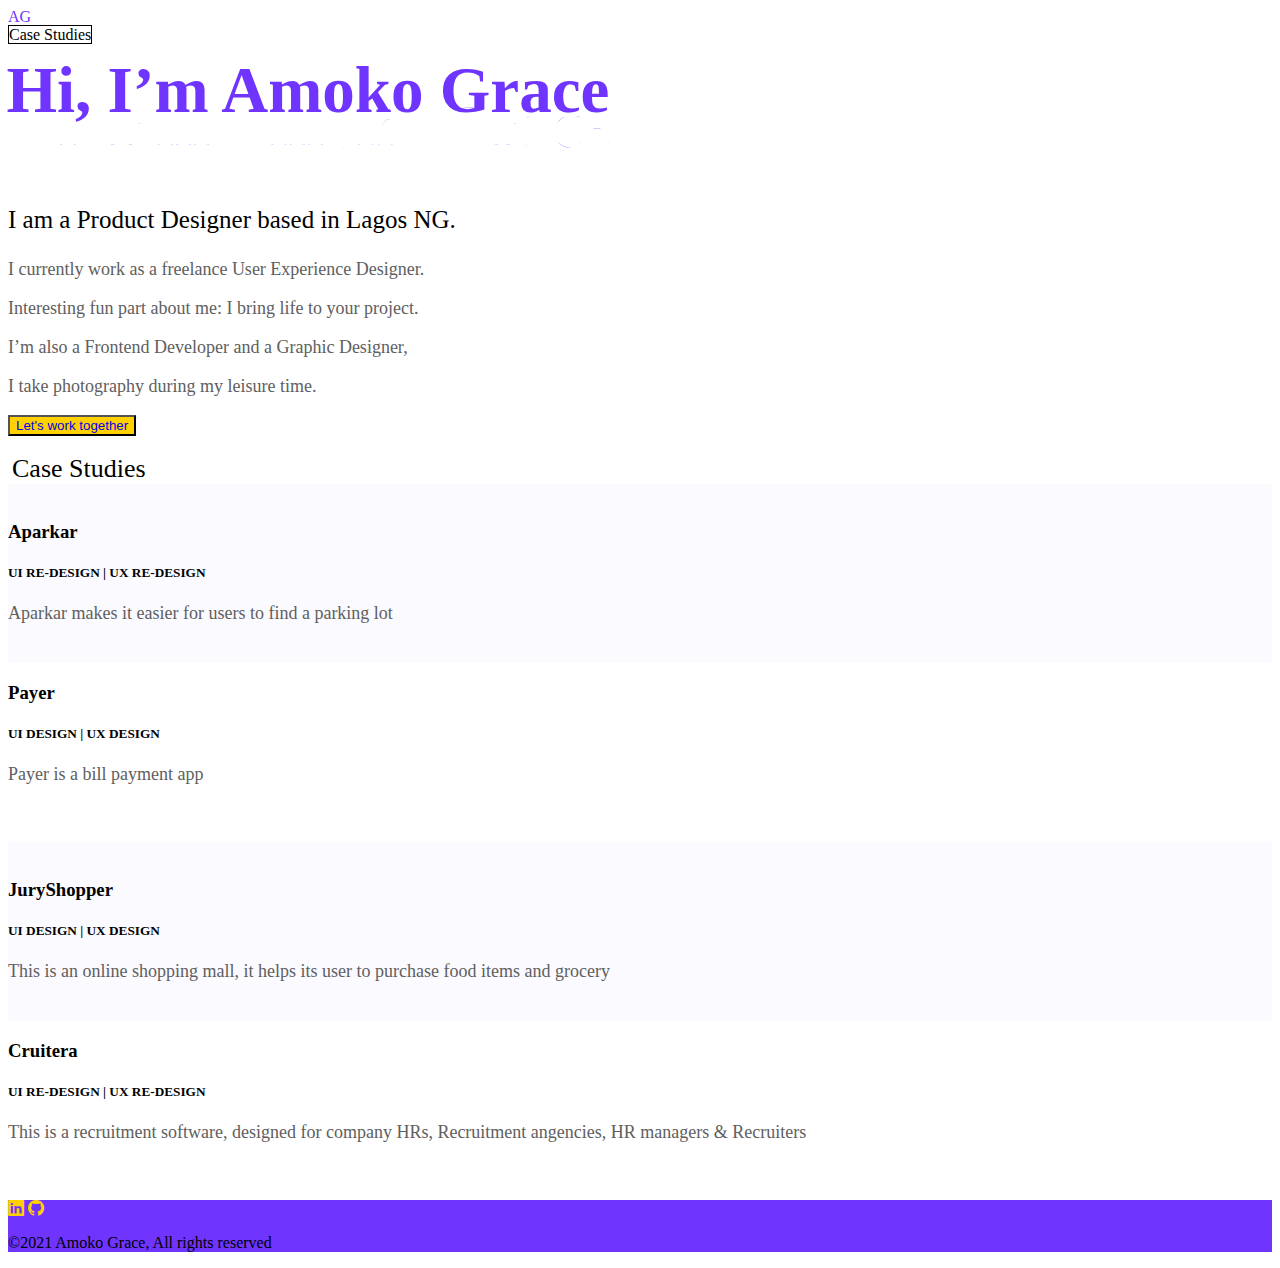
==== index.html @ 30d57f52 "New push" ====
<!DOCTYPE html>
<html lang="en">
<head>
    <meta charset="UTF-8">
    <meta http-equiv="X-UA-Compatible" content="IE=edge">
    <meta name="viewport" content="width=device-width, initial-scale=1.0">
    <title>Amoko Grace Portfolio Website</title>
    <link href="https://cdn.jsdelivr.net/npm/bootstrap@5.0.0-beta2/dist/css/bootstrap.min.css" rel="stylesheet" integrity="sha384-BmbxuPwQa2lc/FVzBcNJ7UAyJxM6wuqIj61tLrc4wSX0szH/Ev+nYRRuWlolflfl" crossorigin="anonymous">
    <script src="https://cdn.jsdelivr.net/npm/bootstrap@5.0.0-beta2/dist/js/bootstrap.bundle.min.js" integrity="sha384-b5kHyXgcpbZJO/tY9Ul7kGkf1S0CWuKcCD38l8YkeH8z8QjE0GmW1gYU5S9FOnJ0" crossorigin="anonymous"></script>
    <link rel="stylesheet" href="./style/style.css">
    <link rel="stylesheet" href="https://unpkg.com/aos@next/dist/aos.css" />
    <link rel="stylesheet" href="https://cdn.jsdelivr.net/npm/bootstrap-icons@1.4.0/font/bootstrap-icons.css">
</head>
<body class="mx-0">
  <nav class="navbar navbar-light bg-transparent container-fluid  pt-3 pb-3">
    <div class="container-fluid">
      <a class="navbar-brand fw-bold" href="#" style="color: #6F34FE;">AG</a>
      <div class="">
        <a class="nav-link active rounded-pill py-2 px-4 fw-bold navBar" aria-current="page" href="#case-study" >Case Studies</a>
      </div>
    </div>
  </nav>
    <!-- <nav class="navbar navbar-expand-lg bg-transparent pt-3 pb-4 mx-0">
        <div class="">
          <a class="navbar-brand logo fw-bold" href="#" style="color: #6F34FE;">AG</a>
          <button class="navbar-toggler" type="button" data-bs-toggle="collapse" data-bs-target="#navbarSupportedContent" aria-controls="navbarSupportedContent" aria-expanded="false" aria-label="Toggle navigation">
            <span class="navbar-toggler-icon"></span>
          </button>
          <ul class="nav nav-pills">
            <li class="nav-item link-nav">
              <a class="nav-link active rounded-pill py-2 px-4 fw-bold navBar" aria-current="page" href="#case-study" >Case Studies</a>
            </li>
            </ul>
        </div>
      </nav> -->
     <div class="">
      <div >
        <div class="px-5 w-100">
          <div class="body-content row py-5">
            <div class="col-md-8 col-sm-12 py-5" >
             <div class=" position-relative intro-name" style="height: auto;">
                <div class="stroke-body">
                  <h1 class="fw-bold type">Hi, I’m Amoko Grace</h1>
                </div>
                <div class="text-purple">
                  <h1 class=" fw-bold type">Hi, I’m Amoko Grace</h1>
                </div>
                <div class="fw-bolder ">
                  <p class='bold-brief fw-bold'>I am a Product Designer based in Lagos NG.</p>
                  
                  <div class="about">
                    <p>I currently work as a freelance User Experience Designer.</p>
                    <p>Interesting fun part about me: I bring life to your project.</p>
                    <p>I’m also a Frontend Developer and a Graphic Designer,</p>
                    <p>I take photography during my leisure time.</p>
                  </div>
                </div>
             </div>
             <div class="py-3">
              <button class="btn rounded-pill py-3 px-4 fw-bold btn-contact"> <a href="https://us1.list-manage.com/contact-form?u=b175cab03697882fd6b59ff93&form_id=35a57c061fcd2e9925990c8412d3bbff" class="text-dark"> Let's work together</a></button>
             </div>
            </div>
            <!-- <div class="col-md-1"></div> -->
            <div class="col-md-4 col-sm-12">
              <img src="./img/pic.png" alt="" class="img-fluid w-100">
            </div>
        </div>
        </div>
      
      <div class="py-5 ">
        <div class="pb-5 px-5" id='case-study'>
          <img src="./img/3.png" alt="" class="img-fluid">
        <span class="fw-bold" style="font-size: 26px;">Case Studies</span>
        </div>
        <div class=" py-5">
         
          <div style="background-color: #FBFAFF;">
              <div class="py-5 container">
                <div class="row" >
                    <div class="col-md-7 col-sm-12">
                     
                        <img src="./img/apark.png" alt="" class="img-fluid " data-aos="fade-right"
                        data-aos-anchor-placement="top-center">
                    </div>
                    <div class="col-md-5 col-sm-12">
                      <h3 class="fw-bold">Aparkar</h3>
                      <h5>UI RE-DESIGN  |  UX RE-DESIGN</h5>
                      <p style="font-size: 18px; color: #606060;">Aparkar makes it easier for users to find a parking lot</p>
                        <div class="py-3 " data-aos="zoom-in-right"  data-aos-delay="350" data-aos-easing="ease-in-out"
                        data-aos-mirror="true"
                        data-aos-once="false"
                        data-aos-anchor-placement="top-center">
                         <a href="aparkar.html"> <button class="btn rounded-pill py-3 px-4 hover-bg" style="background-color: #FFD100;">View Case Study</button></a>
                        </div>
                    </div>
                  </div>
            </div>
          </div>
          <div style="background-color: #fff;">
            <div class="py-5 container">
              <div class="row" >
                  <div class="col-md-7 col-sm-12">
                    <h3 class="fw-bold">Payer</h3>
                    <h5>UI DESIGN  |  UX DESIGN</h5>
                    <p style="font-size: 18px; color: #606060;">Payer is a bill payment app</p>
                      <div class="py-3"  data-aos="zoom-in-right"  data-aos-delay="350" data-aos-easing="ease-in-out"
                      data-aos-mirror="true"
                      data-aos-once="false">
                      <a href="payer.html"> <button class="btn rounded-pill py-3 px-4 hover-bg" style="background-color: #FFD100;">View Case Study</button></a>
                      </div>
                  </div>
                  <div class="col-md-5 col-sm-12">
                    <img src="./img/pay.png" alt="" class="img-fluid " data-aos="fade-left"
                    data-aos-anchor-placement="top-center">
                </div>
                </div>
          </div>
        </div>
        <div style="background-color: #FBFAFF;">
          <div class="py-5 container">
            <div class="row" >
              <div class="col-md-6 col-sm-12">
                <img src="./img/18.svg" alt="" class="img-fluid" data-aos="fade-left"
                    data-aos-anchor-placement="top-center">
              </div>
              <div class="col-md-2 col-sm-12"></div>
              <div class="col-md-4 col-sm-12">
                <h3 class="fw-bold">JuryShopper</h3>
                <h5>UI DESIGN  |  UX DESIGN</h5>
                <p style="font-size: 18px; color: #606060;">This is an online shopping mall, it helps its user to purchase food items and grocery</p>
                  <div class="py-3" data-aos="zoom-in-right"  data-aos-delay="350" data-aos-easing="ease-in-out"
                  data-aos-mirror="true"
                  data-aos-once="false"
                  data-aos-anchor-placement="top-center">
                   <a href="#"> <button class="btn rounded-pill py-3 px-4 hover-bg" style="background-color: #FFD100;">Coming soon</button></a>
                  </div>
              </div>
            </div>
        </div>
      </div>
      <div>
        <div class="py-5 container">
          <div class="row" >
           
            <div class="col-md-4 col-sm-12">
              <h3 class="fw-bold">Cruitera</h3>
              <h5>UI RE-DESIGN  |  UX RE-DESIGN</h5>
              <p style="font-size: 18px; color: #606060;">This is a recruitment software, designed for company HRs, Recruitment angencies, HR managers & Recruiters</p>
                <div class="py-3" data-aos="zoom-in-right"  data-aos-delay="350" data-aos-easing="ease-in-out"
                data-aos-mirror="true"
                data-aos-once="false"
                data-aos-anchor-placement="top-center">
                 <a href="#"> <button class="btn rounded-pill py-3 px-4 hover-bg" style="background-color: #FFD100;">Coming soon</button></a>
                </div>
            </div>
            <div class="col-md-2 col-sm-12"></div>
            <div class="col-md-6 col-sm-12">
              <img src="./img/frame-2.svg" alt="" class="img-fluid ">
            </div>
          </div>
      </div>
    </div>
        </div>
      </div>
      </div>
     
     </div>
    <footer>
      <div class="w-100 footer " >
       <div class="container">
        <div class="py-2 m-0">
          <div class="text-center" > 
            <a href="https://www.linkedin.com/in/amoko-grace/" style="color: #FFD100 !important;"> <i class="bi bi-linkedin fs-5"></i></a>
            <a href="#" class="px-3" style="color: #FFD100 !important;"> <i class="bi bi-github"></i></a>
            <a href="https://dribbble.com/omoologo_designz" class="" style="color: #FFD100 !important;" ><i class="fab fa-dribbble"></i></a>
          </div>
          <p class="text-center text-white pt-2 fw-bold" >©2021 Amoko Grace, All rights reserved </p>
         
         
         </div>
       </div>
      </div>
    </footer>
     <script src="https://unpkg.com/aos@next/dist/aos.js"></script>
     <script>
       AOS.init();
     </script>
</body>
</html>
---- style/style.css ----
@font-face {
  font-family: myFirstFont;
  src: url(../sofiapro/Fonts/sofiapro-light.otf);
}
body {
    font-family: myFirstFont !important;
    overflow-x: hidden !important
}
.navBar {
  /* padding: 10px 20px; */
  background-color: transparent !important; 
  color: #000 !important; 
  border: 1px solid black !important;
}
/* .navBar:hover {
  padding: 10px 20px !important;
  background-color: #000 !important; 
  color: #fff !important; 
  border: none !important;
} */
.bg-contact {
  background-color: #FFD100;
  width: 123px;
  border-radius: 30px;
}
/* .pad {
  padding-left: 60px;
  padding-right: -60px;
} */
.bg-contact a {
  color: #000;
}
.body-content  {
  /* padding-top: 80px; */
}
.body-content .text-purple {
  position: absolute;
  top:1%;
  left: .5%;
}
.footer {
  background-color: #6F34FE !important;;
}
.body-content h1 {
  font-size: 65px;
  /* font-weight: bold; */
  color: #6F34FE !important;
}
.body-content .stroke-body {
  -webkit-text-fill-color: white; /* Will override color (regardless of order) */
  -webkit-text-stroke-width: .005px;
 -webkit-text-stroke-color: #6F34FE !important;
  /* position: absolute; */
  /* bottom: %; */
  /* top: 10%; */
 
}


.type {
  /* border-right: 5px solid lightblue; */
  white-space: nowrap;
  overflow: hidden;
  animation: typing 2.5s steps(25, end),
             blink 1s step-end infinite;
}

@keyframes typing {
  0% {
    width: 1ch;
  }
  100% {
    width: 100%;
  }
}

@keyframes blink {
  from, to {
    border-color: transparent;
  }
  50% {
    border-color: transparent;
  }
}
.img-desktop {
 background: url(./img/console.png);
 width: 100%;
 height: auto;
 padding: 210px  ;
 background-position: center;
 background-repeat: no-repeat;
 background-size: contain;
}
.hover-bg:hover{
 font-weight: bold;
}
a {
  text-decoration: none;
}
a:hover {
  text-decoration: none;
}
.btn-contact:hover {
  box-shadow: 0px 16px 24px rgba(255, 209, 0, 0.25);
}
.btn-contact {
  background-color: #FFD100;
}
.btn:hover {
  outline: none !important;
}
.btn:focus {
  outline: none !important; 
}
.about p{
  font-size: 18px; 
  color: #606060;
}
.bold-brief {
  font-size: 25px;
}
@media only screen and (max-width: 1024px) {
  .about p {
    font-size: 14px; 

  }
  .bold-brief {
    /* font-size: 22px; */
  }
  .body-content h1 {
    font-size: 45px
  }
}
@media only screen and (max-width: 768px) {
  .about p {
    font-size: 12px; 

  }
  .stroke-body {
    /* display: none !important; */
  }
  .bold-brief {
    font-size: 20px;
  }
  .body-content h1 {
    font-size: 30px
  }
}
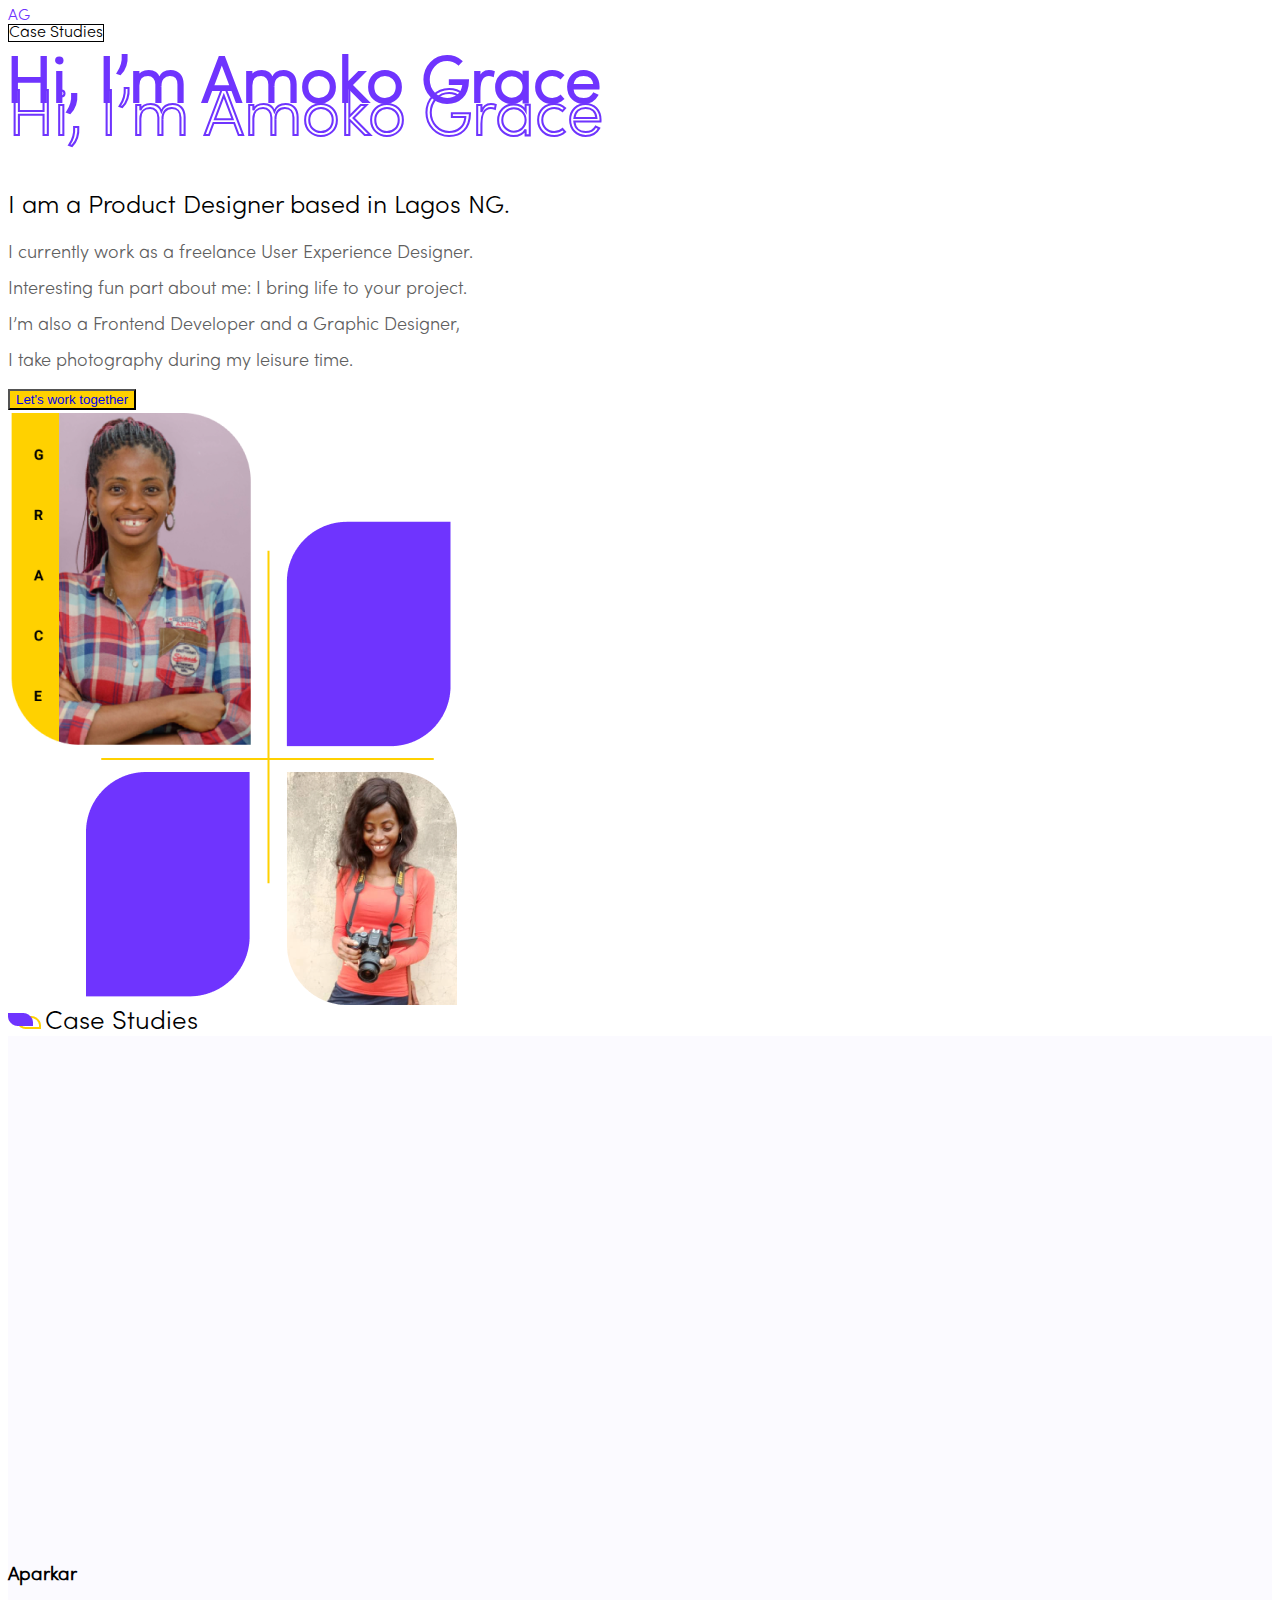
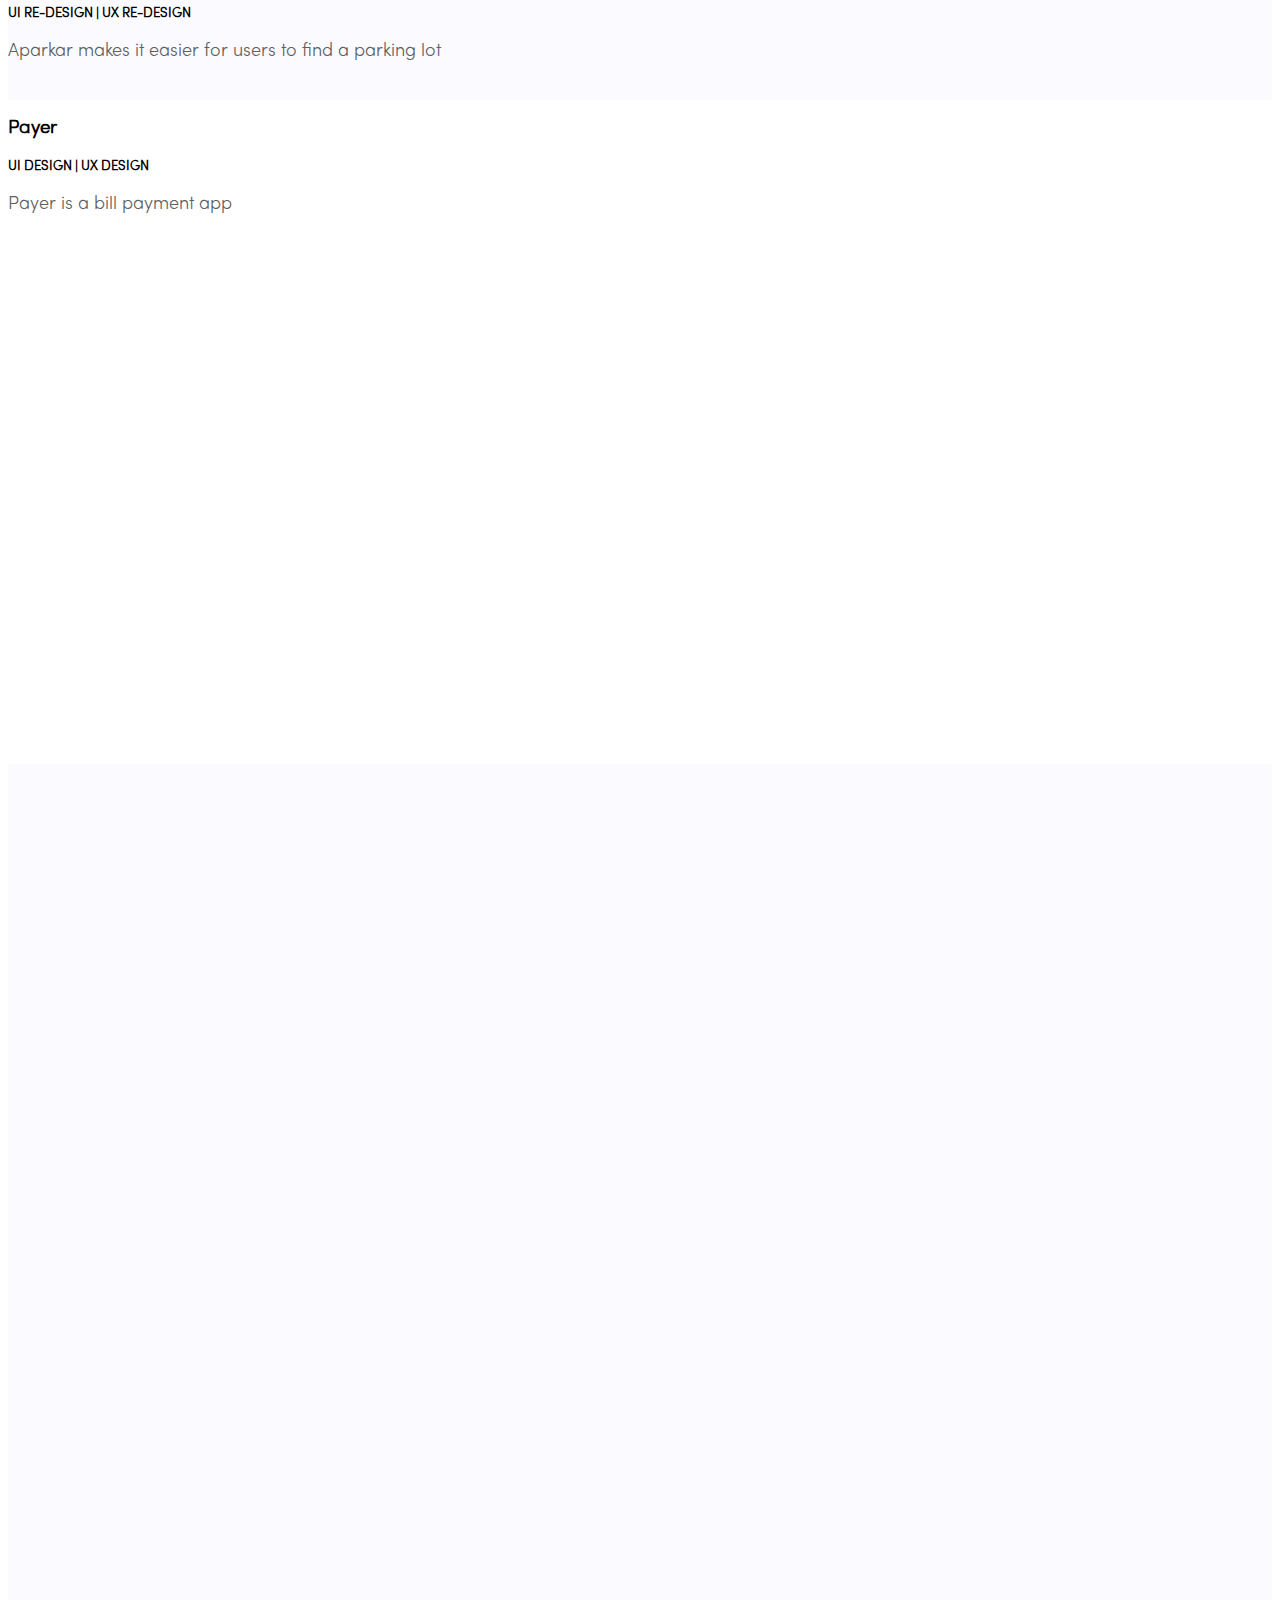
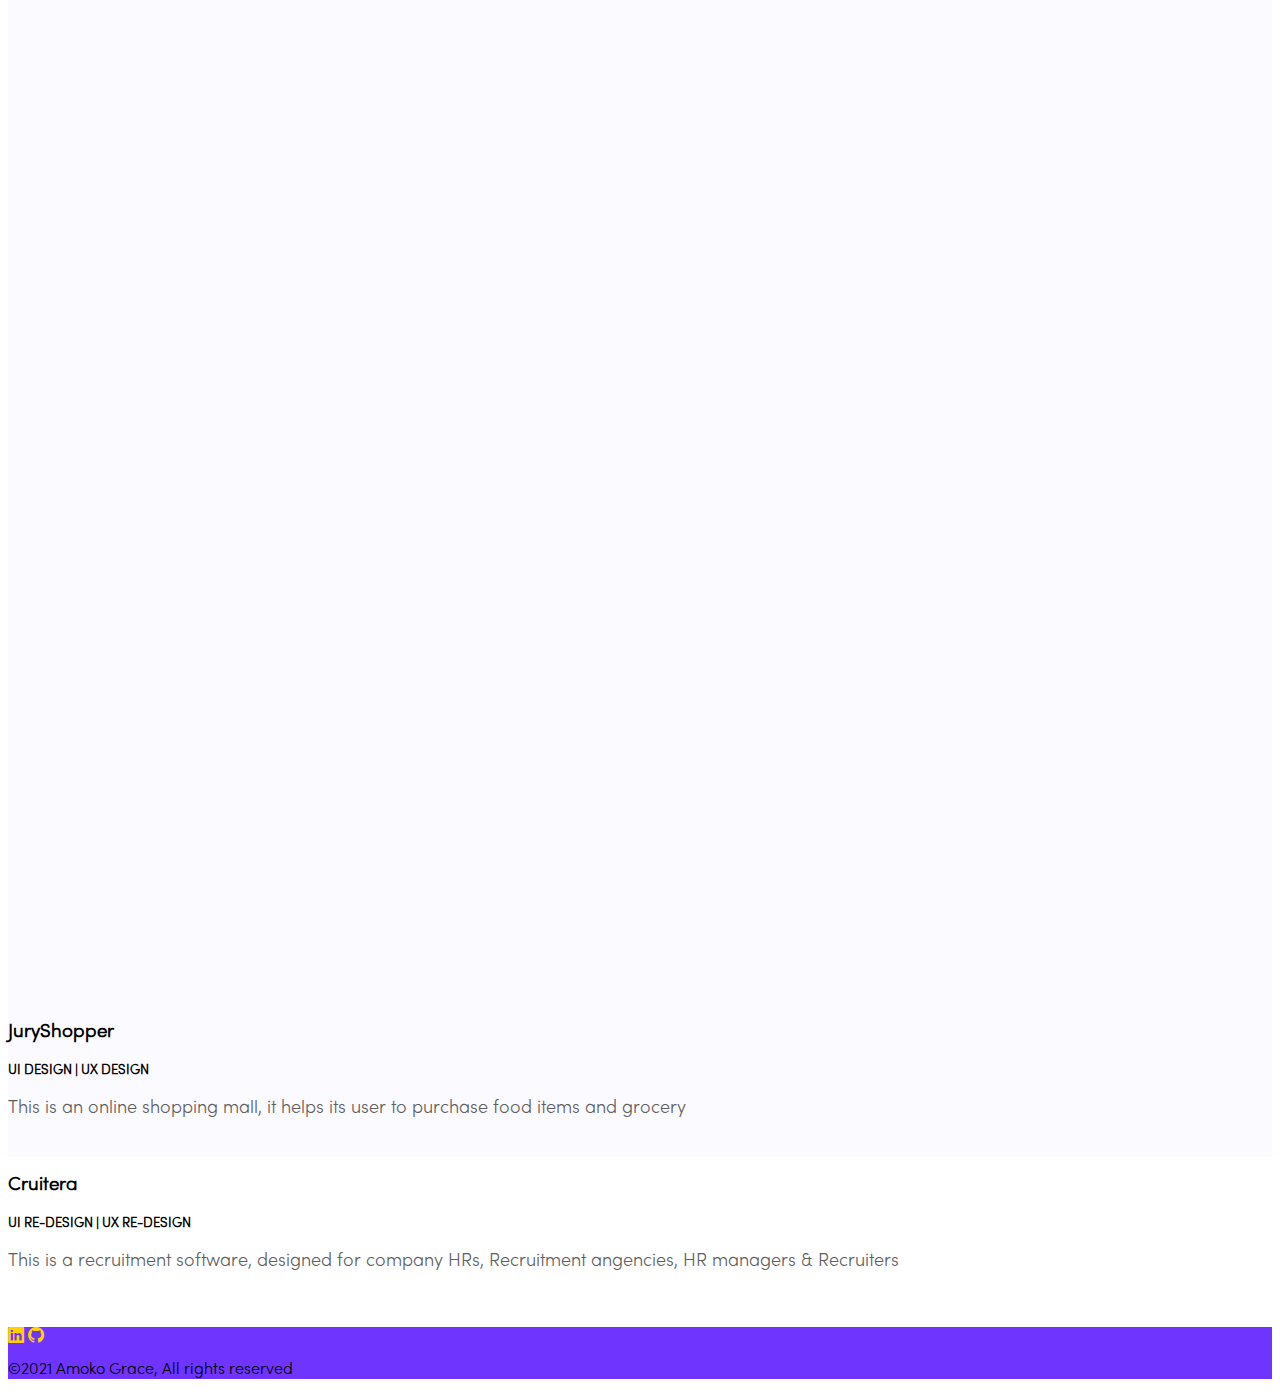
==== commit 00661891: "New push" ====
--- a/index.html
+++ b/index.html
@@ -10,6 +10,7 @@
     <link rel="stylesheet" href="./style/style.css">
     <link rel="stylesheet" href="https://unpkg.com/aos@next/dist/aos.css" />
     <link rel="stylesheet" href="https://cdn.jsdelivr.net/npm/bootstrap-icons@1.4.0/font/bootstrap-icons.css">
+    <script src="https://kit.fontawesome.com/df08a79330.js" crossorigin="anonymous"></script>
 </head>
 <body class="mx-0">
   <nav class="navbar navbar-light bg-transparent container-fluid  pt-3 pb-3">
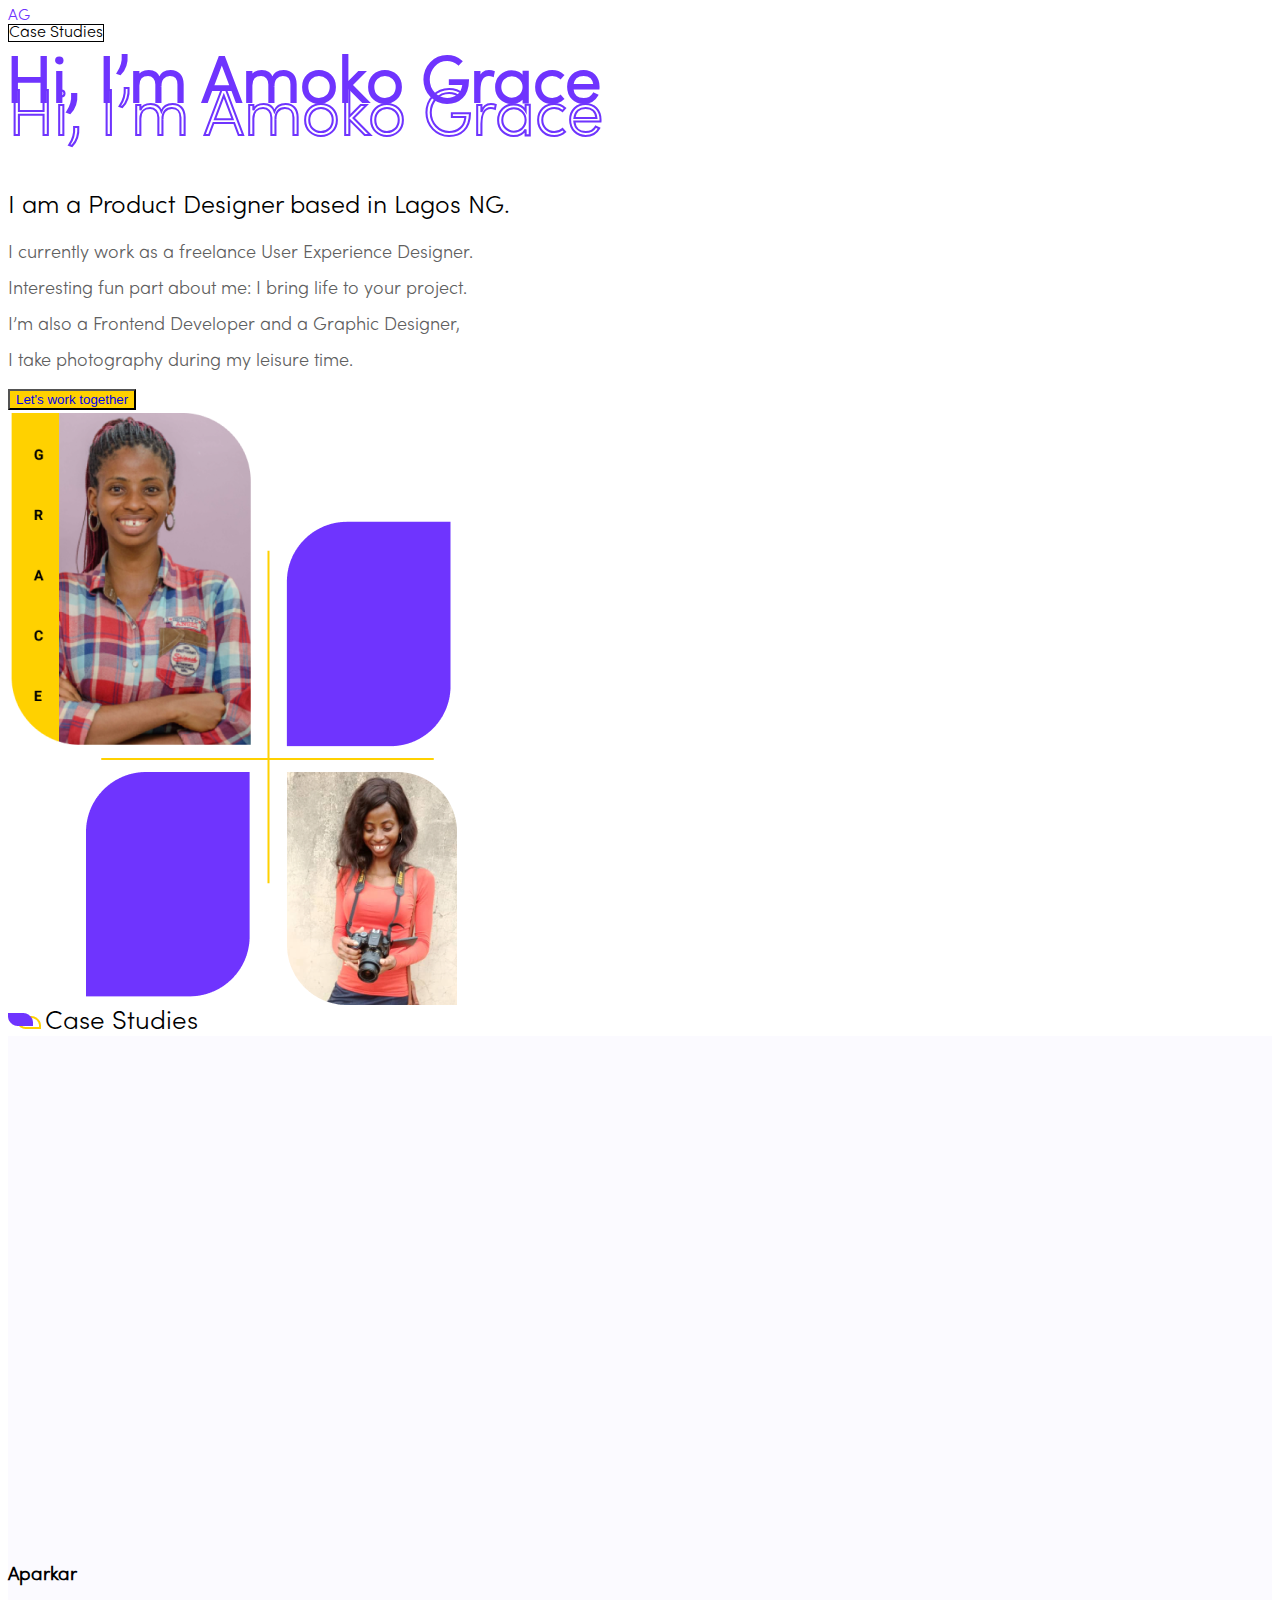
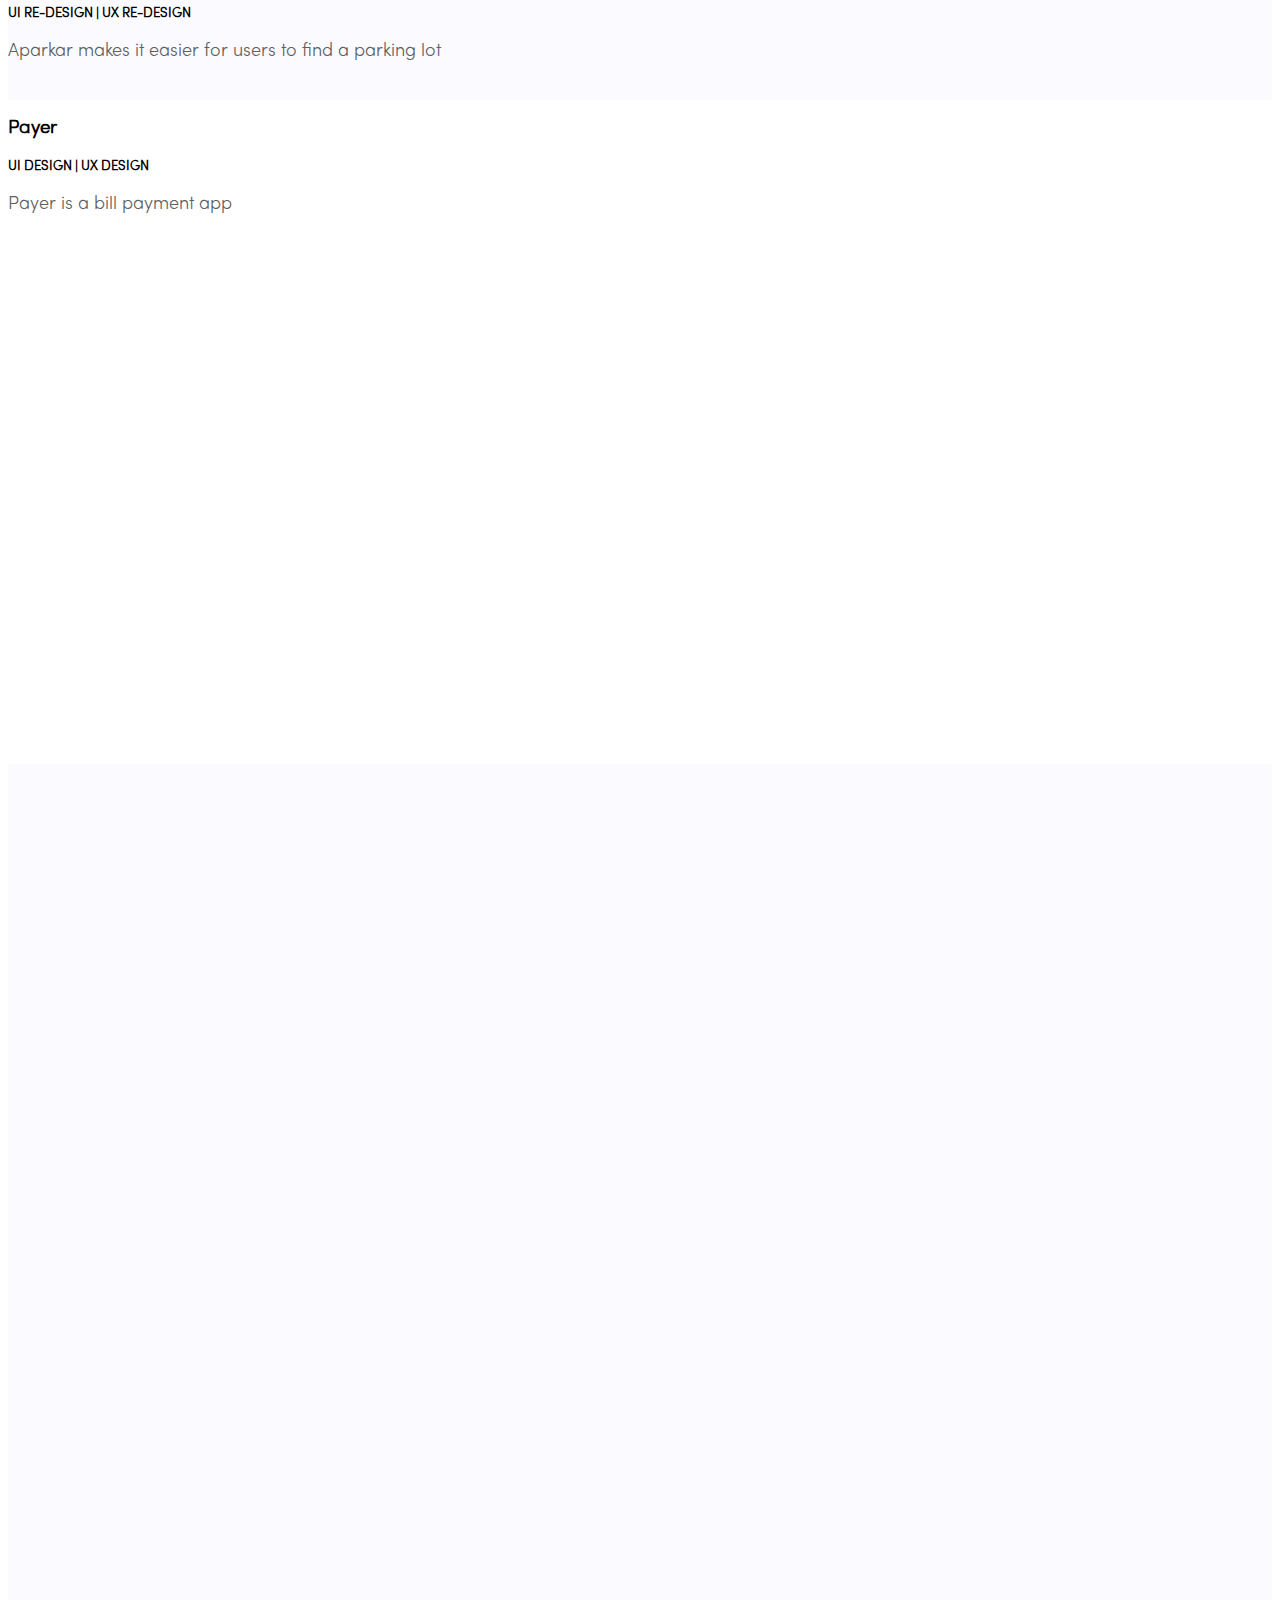
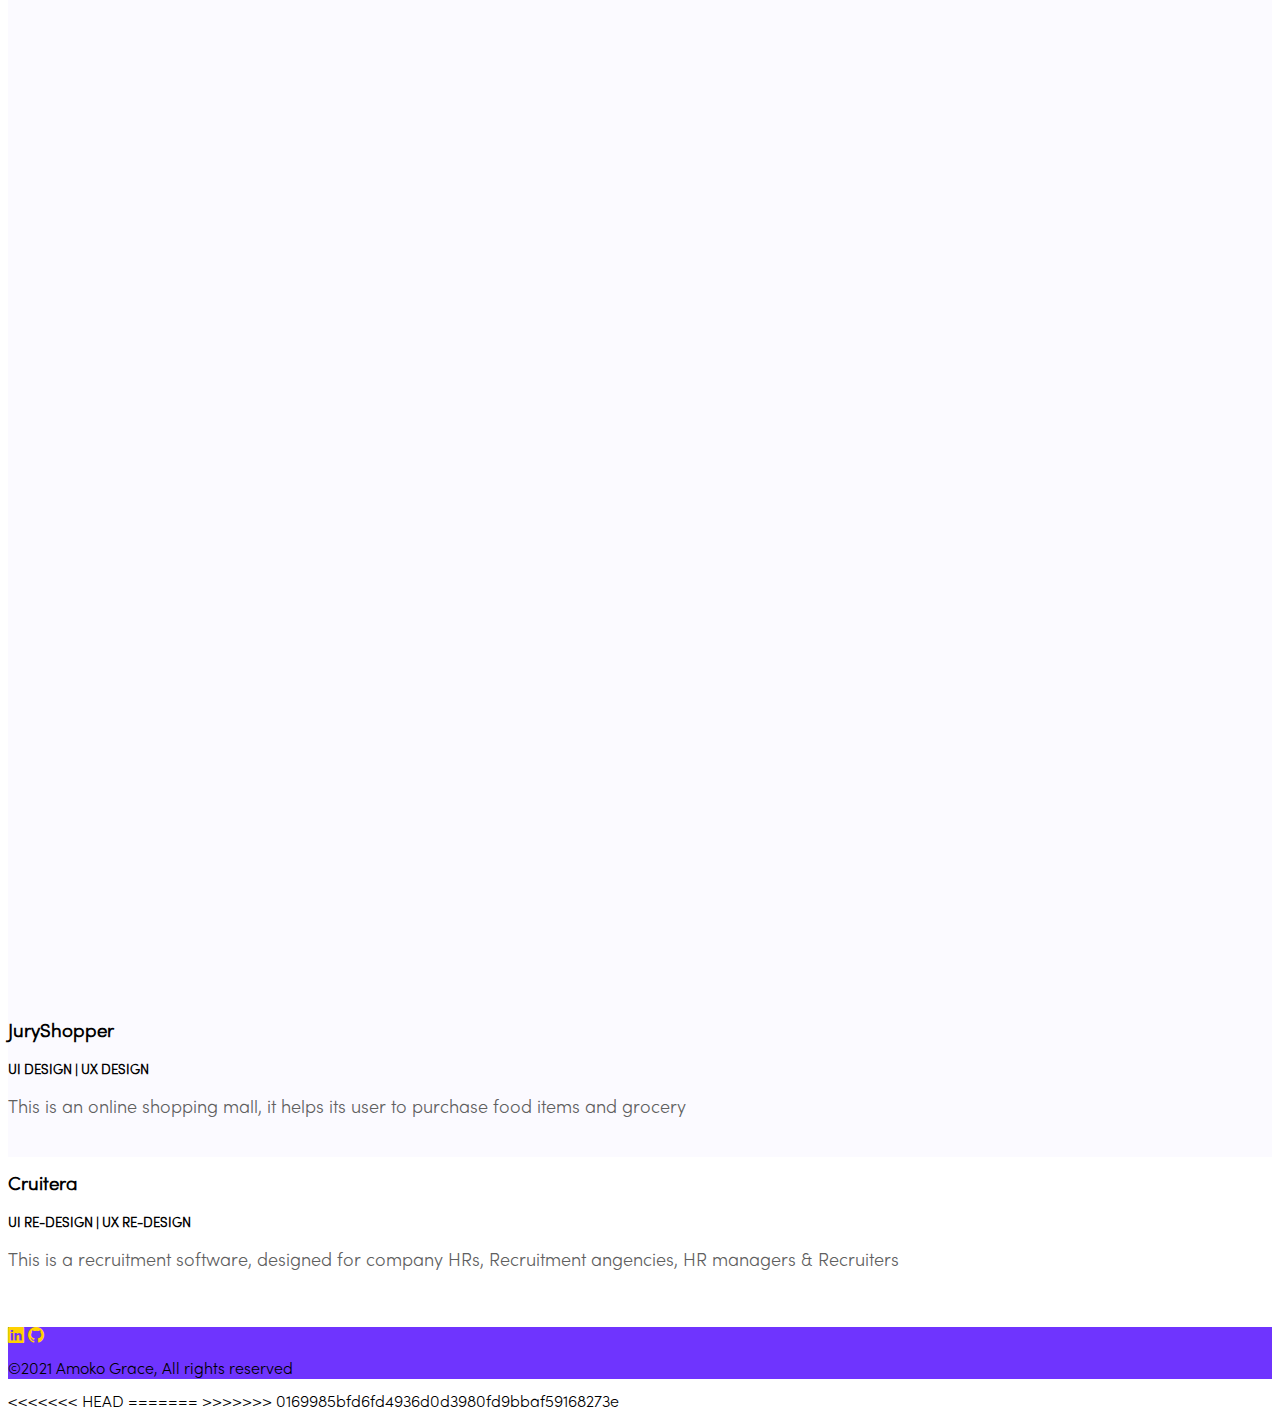
==== commit d6815466: "New commit" ====
--- a/index.html
+++ b/index.html
@@ -187,4 +187,8 @@
        AOS.init();
      </script>
 </body>
-</html>+<<<<<<< HEAD
+</html>
+=======
+</html>
+>>>>>>> 0169985bfd6fd4936d0d3980fd9bbaf59168273e
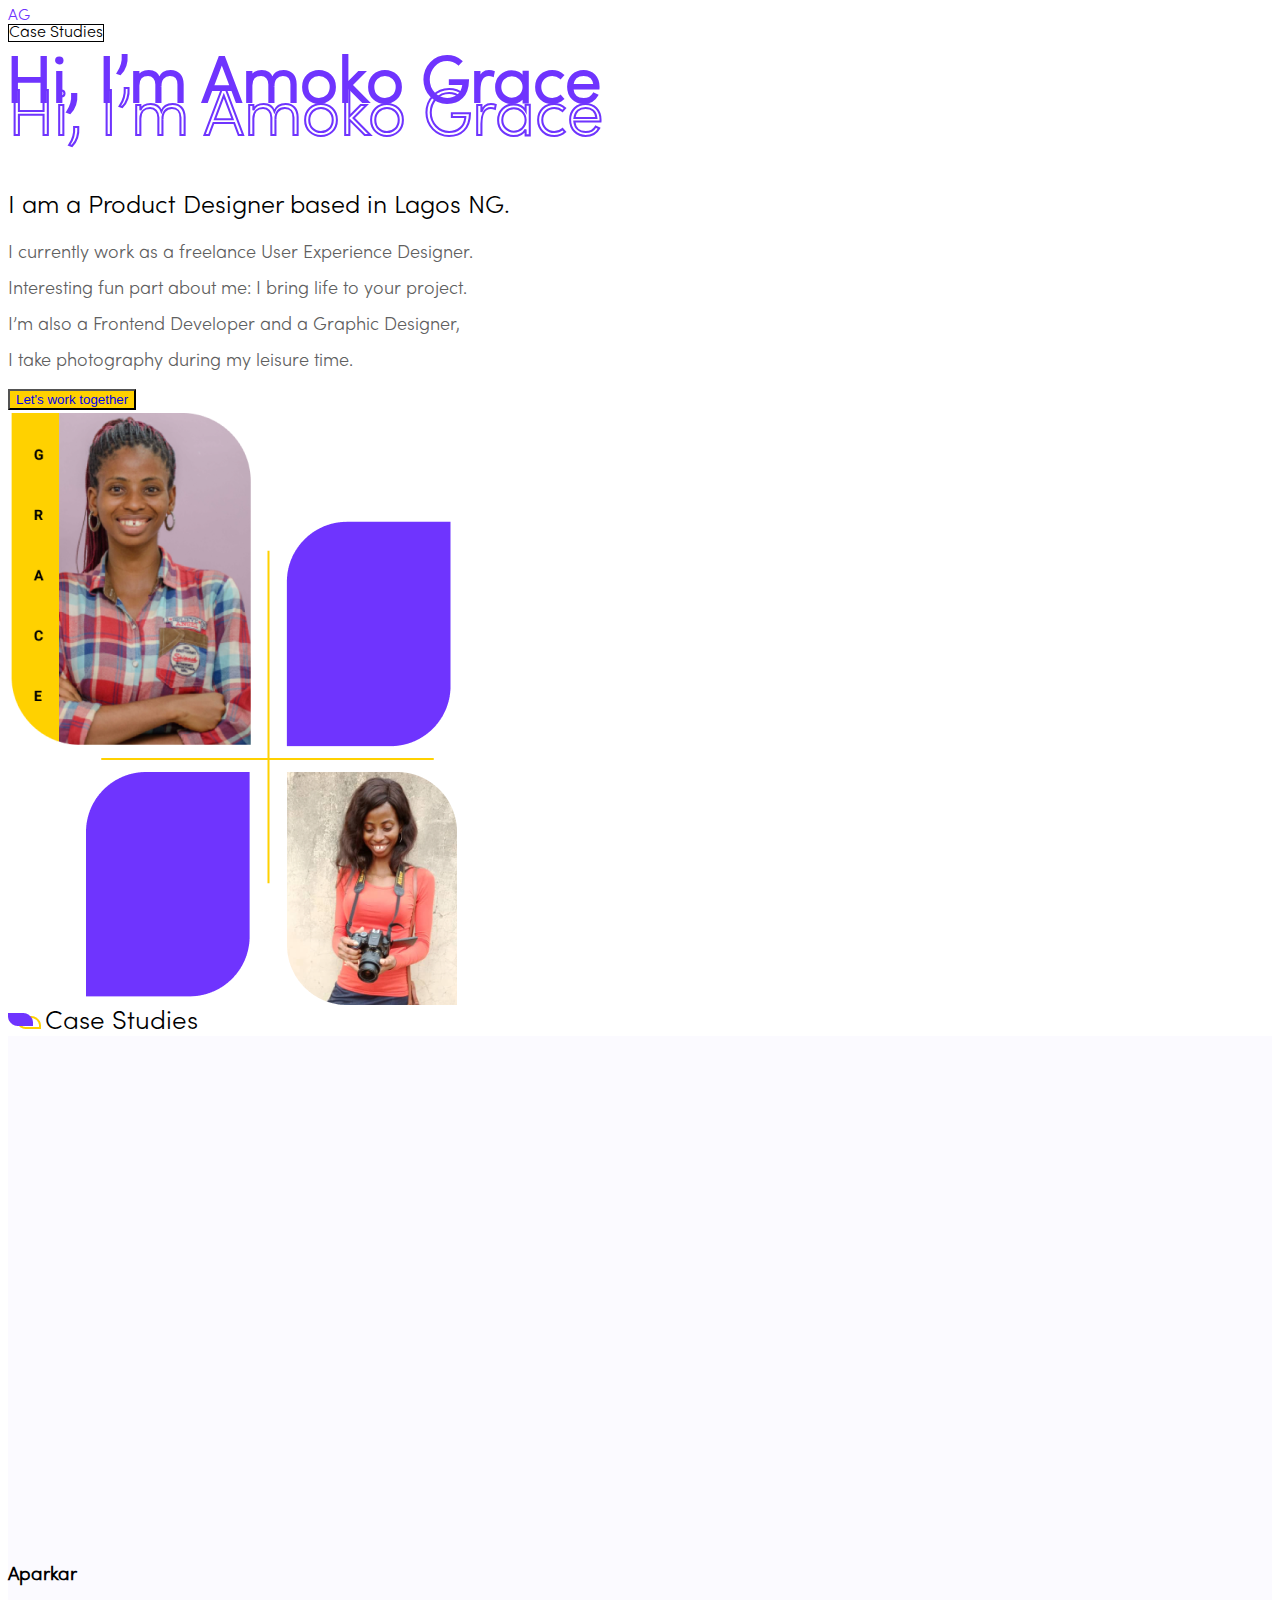
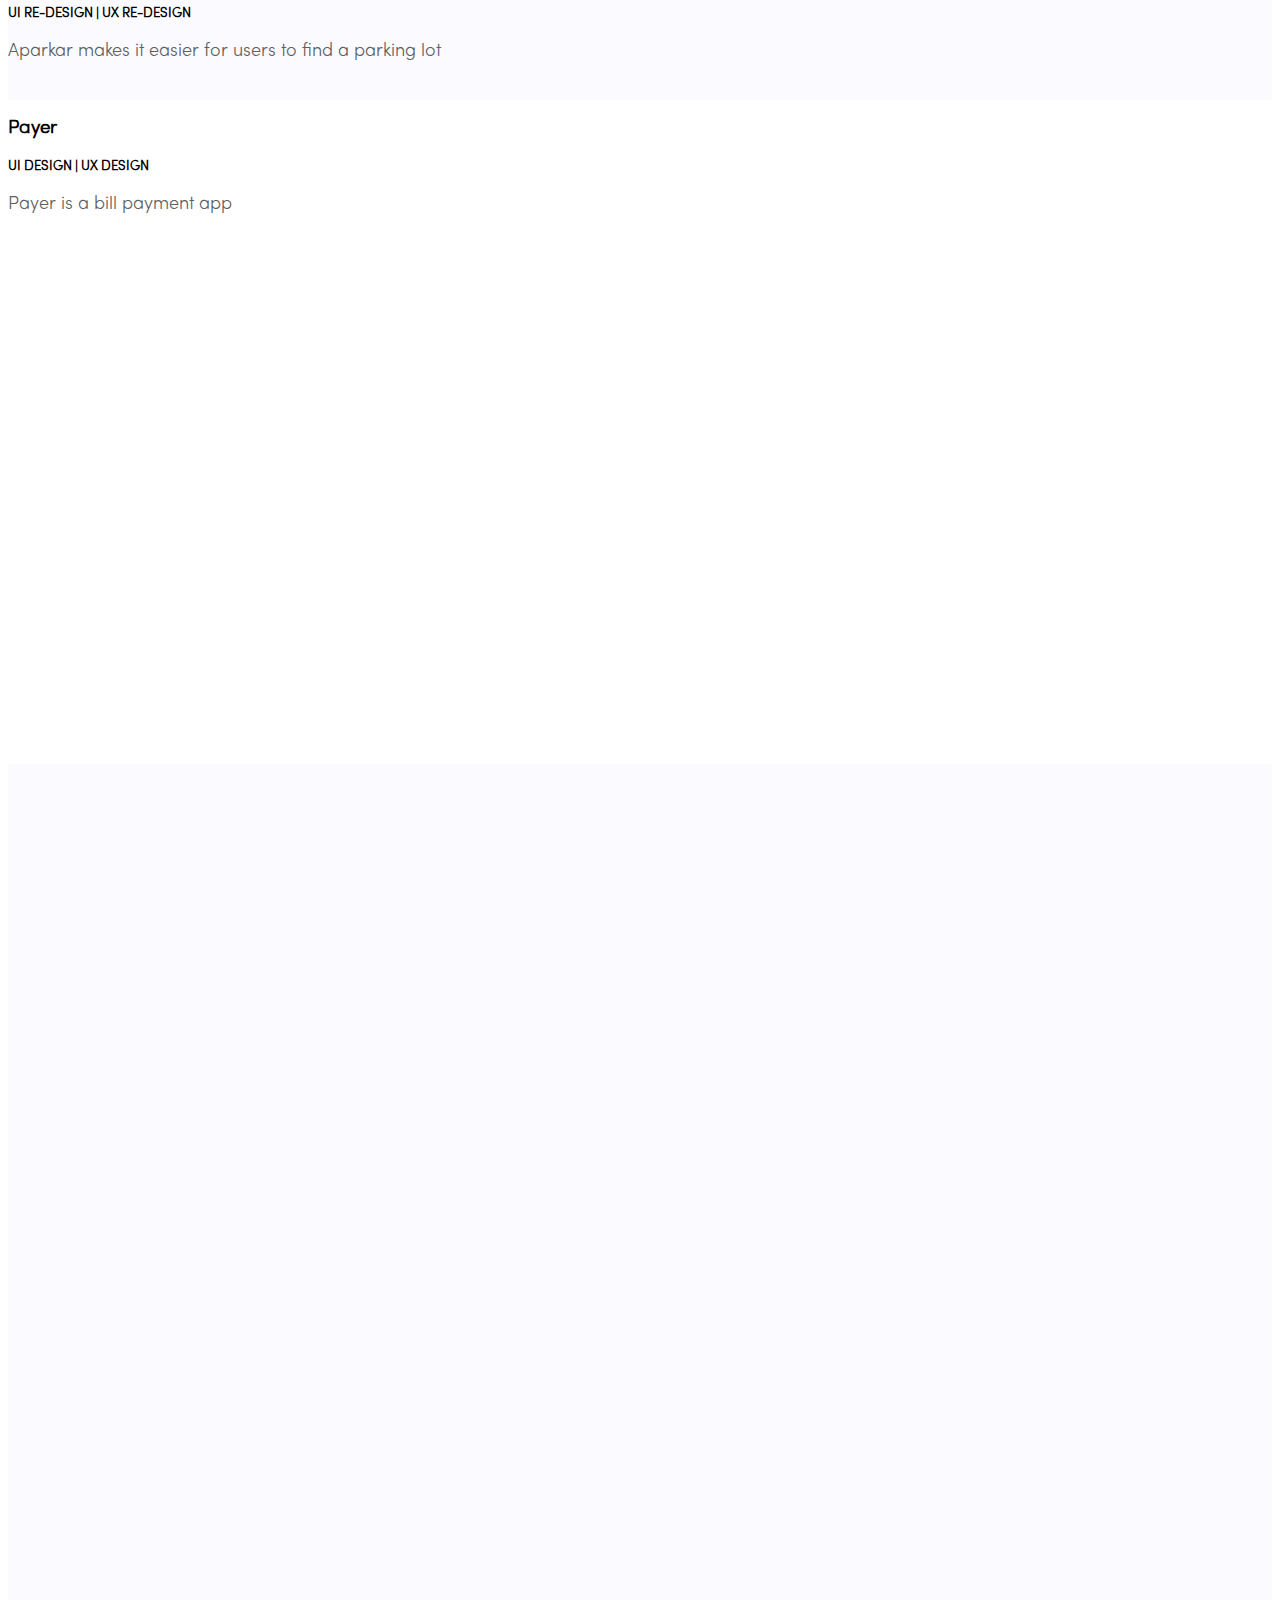
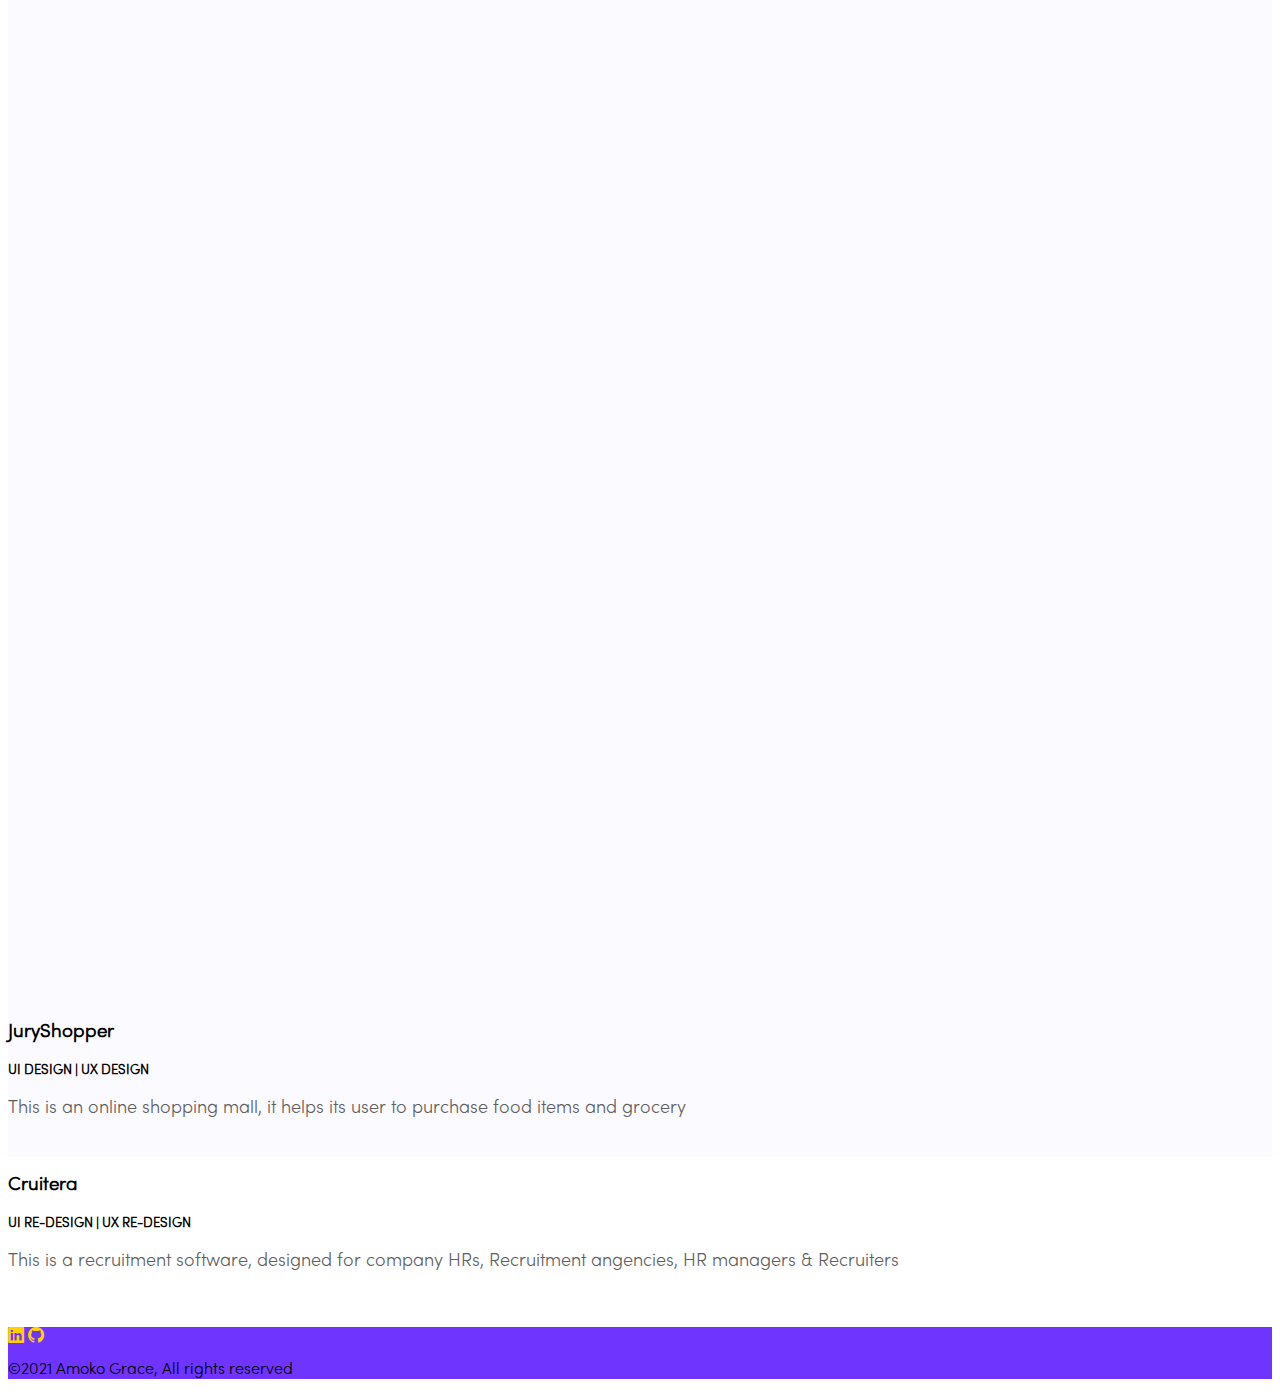
==== commit c4bf6fc7: "New commit" ====
--- a/index.html
+++ b/index.html
@@ -187,8 +187,5 @@
        AOS.init();
      </script>
 </body>
-<<<<<<< HEAD
 </html>
-=======
-</html>
->>>>>>> 0169985bfd6fd4936d0d3980fd9bbaf59168273e
+
